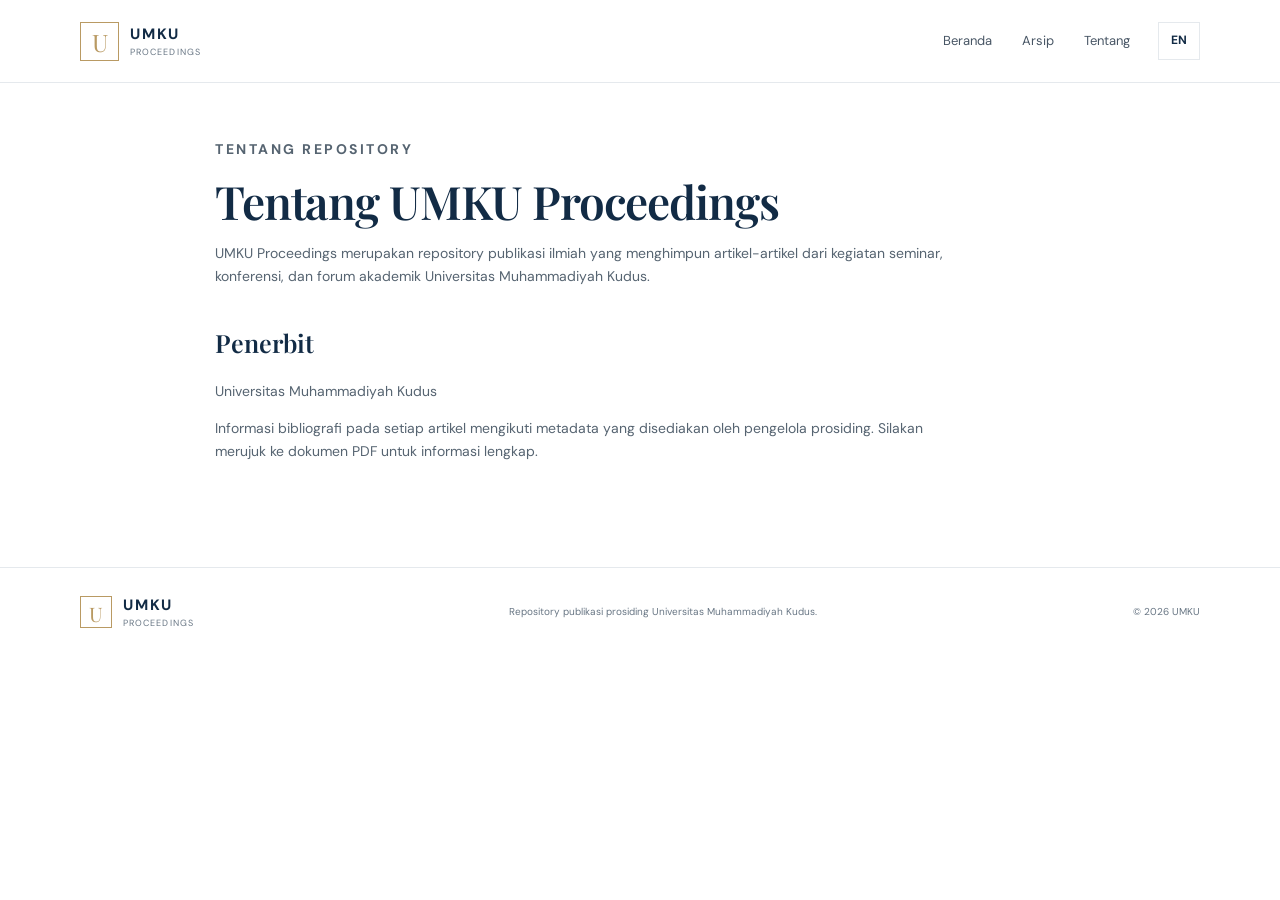
==== about.html @ 68429941 "Initial commit: prosiding website" ====
<!doctype html>
<html lang="id">
<head>
  <meta charset="utf-8">
  <meta name="viewport" content="width=device-width, initial-scale=1">
  <meta name="description" content="Tentang UMKU Proceedings.">
  <title>Tentang — UMKU Proceedings</title>
  <link rel="icon" href="./assets/images/favicon.svg" type="image/svg+xml">
  <link rel="stylesheet" href="./assets/css/style.css">
  <script defer src="./assets/js/app.js"></script>
</head>
<body>
  <div id="site-header"></div>
  <main class="container page-main prose">
    <p class="eyebrow" data-i18n="aboutEyebrow">TENTANG REPOSITORY</p>
    <h1 data-i18n="aboutPageTitle">Tentang UMKU Proceedings</h1>
    <p data-i18n="aboutPageCopy">UMKU Proceedings merupakan repository publikasi ilmiah yang menghimpun artikel-artikel dari kegiatan seminar, konferensi, dan forum akademik Universitas Muhammadiyah Kudus.</p>
    <h2 data-i18n="publisherTitle">Penerbit</h2>
    <p>Universitas Muhammadiyah Kudus</p>
    <p data-i18n="aboutDisclaimer">Informasi bibliografi pada setiap artikel mengikuti metadata yang disediakan oleh pengelola prosiding. Silakan merujuk ke dokumen PDF untuk informasi lengkap.</p>
  </main>
  <div id="site-footer"></div>
</body>
</html>
---- assets/css/style.css ----
@import url('https://fonts.googleapis.com/css2?family=DM+Sans:wght@400;500;600;700&family=Playfair+Display:wght@500;600;700&display=swap');
:root{--navy:#122b45;--navy2:#1c3b59;--gold:#b99a63;--ink:#1c2732;--muted:#687684;--line:#e5e9ed;--paper:#fff;--soft:#f5f7f8;--serif:"Playfair Display",Georgia,serif;--sans:"DM Sans",Arial,sans-serif}
*{box-sizing:border-box}html{scroll-behavior:smooth}body{margin:0;background:var(--paper);color:var(--ink);font-family:var(--sans);line-height:1.65}a{color:inherit;text-decoration:none}button,input,select{font:inherit}.container{width:min(1120px,calc(100% - 44px));margin-inline:auto}.site-header{border-bottom:1px solid var(--line);background:#fff}.nav-wrap{min-height:82px;display:flex;align-items:center;justify-content:space-between;gap:28px}.brand{display:flex;align-items:center;gap:11px;color:var(--navy)}.brand-symbol{width:39px;height:39px;border:1px solid var(--gold);display:grid;place-items:center;font-family:var(--serif);font-size:24px;color:var(--gold)}.brand strong,.brand small{display:block;line-height:1.2;letter-spacing:.12em}.brand strong{font-size:15px}.brand small{font-size:9px;color:var(--muted);margin-top:4px}.main-nav{display:flex;gap:30px;margin-left:auto}.main-nav a{font-size:13px;color:#485665}.main-nav a:hover,.text-link:hover{color:var(--gold)}.language-toggle{border:1px solid var(--line);background:white;padding:8px 12px;color:var(--navy);cursor:pointer;font-size:12px;font-weight:700}.hero{background:var(--soft);border-bottom:1px solid var(--line);padding:78px 0 72px}.hero-grid{display:grid;grid-template-columns:1.55fr .75fr;gap:70px;align-items:center}.eyebrow{font-size:10px;font-weight:700;letter-spacing:.18em;color:var(--gold);margin:0 0 15px}.hero h1,.page-intro h1,.detail-main h1,.prose h1{font:600 clamp(38px,5vw,58px)/1.12 var(--serif);letter-spacing:-.025em;color:var(--navy);margin:0;max-width:720px}.hero-copy{color:var(--muted);max-width:590px;margin:20px 0 25px;font-size:15px}.search-box{display:flex;max-width:610px;background:white;border:1px solid #dfe4e8;padding:5px;gap:6px}.search-box input{border:0;outline:0;min-width:0;flex:1;padding:12px 13px;color:var(--ink);font-size:13px}.button{display:inline-flex;align-items:center;justify-content:center;padding:12px 18px;border:1px solid transparent;font-size:12px;font-weight:700;cursor:pointer;transition:.2s}.button-dark{background:var(--navy);color:white}.button-dark:hover{background:var(--navy2)}.button-light{background:white;border-color:var(--line);color:var(--navy)}.button-outline{border-color:rgba(255,255,255,.55);color:white}.text-link{display:inline-block;color:var(--navy);font-size:12px;font-weight:700;margin-top:16px}.hero-note{min-height:245px;background:var(--navy);color:white;padding:28px;display:flex;flex-direction:column;justify-content:space-between;position:relative;overflow:hidden}.hero-note:after{content:"";position:absolute;width:190px;height:190px;border:1px solid rgba(255,255,255,.14);border-radius:50%;right:-85px;top:-70px}.note-mark{font:600 34px var(--serif);color:#d4bd91}.hero-note p{font:500 23px/1.35 var(--serif);max-width:220px;margin:20px 0}.note-line{height:1px;background:rgba(255,255,255,.25);width:45px}.hero-note small{font-size:9px;letter-spacing:.2em;color:#d3dce4}.stats-row{display:grid;grid-template-columns:repeat(3,1fr);padding:30px 0;border-bottom:1px solid var(--line)}.stat{padding:0 25px;border-right:1px solid var(--line)}.stat:first-child{padding-left:0}.stat:last-child{border:0}.stat strong{display:block;color:var(--navy);font:600 30px var(--serif)}.stat span{font-size:11px;color:var(--muted)}.section{padding:62px 0 72px}.section-heading{display:flex;align-items:end;justify-content:space-between;margin-bottom:25px}.section-heading h2,.callout h2,.abstract-block h2,.pdf-section h2{font:600 31px var(--serif);color:var(--navy);margin:0}.section-heading .eyebrow{margin-bottom:6px}.section-heading .text-link{margin:0}.article-grid{display:grid;grid-template-columns:repeat(3,1fr);gap:16px}.article-card{border:1px solid var(--line);padding:23px;min-height:220px;display:flex;flex-direction:column;align-items:flex-start;transition:.2s}.article-card:hover{border-color:#b7c2cc;transform:translateY(-2px)}.article-card-meta{display:flex;gap:12px;flex-wrap:wrap;color:var(--gold);font-size:10px;font-weight:700}.article-card h3{font:600 20px/1.35 var(--serif);color:var(--navy);margin:16px 0 8px}.article-authors{font-size:11px;color:var(--muted);margin:0}.article-card .text-link{margin-top:auto;padding-top:18px}.empty-state{padding:35px;border:1px dashed #cbd3da;color:var(--muted);font-size:13px;text-align:center;grid-column:1/-1}.callout{background:var(--navy);color:white;padding:43px 0}.callout-inner{display:flex;align-items:center;justify-content:space-between;gap:30px}.callout .eyebrow{color:#d4bd91}.callout h2{color:white;max-width:580px}.site-footer{border-top:1px solid var(--line);padding:28px 0}.footer-inner{display:flex;align-items:center;justify-content:space-between;gap:20px}.footer-inner p,.footer-inner>span{font-size:10px;color:var(--muted);margin:0}.brand-footer .brand-symbol{width:32px;height:32px;font-size:20px}.page-main{padding-top:55px;padding-bottom:90px}.page-intro{margin-bottom:34px}.page-intro h1,.prose h1{font-size:46px}.page-intro>p:last-child{color:var(--muted);font-size:14px}.filter-panel{display:flex;gap:12px;align-items:end;background:var(--soft);padding:15px;margin-bottom:20px}.archive-search{flex:1}.filter-label{display:grid;gap:5px;font-size:10px;color:var(--muted);font-weight:700}.filter-label select{min-width:150px;border:1px solid var(--line);background:white;padding:12px;color:var(--ink);font-size:12px}.results-bar{display:flex;justify-content:space-between;color:var(--muted);font-size:11px;padding:8px 0 15px}.article-list{border-top:1px solid var(--line)}.list-item{display:grid;grid-template-columns:90px 1fr;gap:25px;padding:27px 10px;border-bottom:1px solid var(--line)}.list-year{font:600 24px var(--serif);color:var(--gold)}.list-item .eyebrow{margin-bottom:5px}.list-item h2{font:600 22px/1.35 var(--serif);color:var(--navy);margin:0 0 7px}.list-item .text-link{margin-top:8px}.back-link{display:inline-block;font-size:12px;color:var(--muted);margin-bottom:32px}.detail-layout{display:grid;grid-template-columns:1.6fr .7fr;gap:60px}.detail-main h1{font-size:42px}.detail-authors{font-size:13px;color:var(--muted);margin:18px 0}.detail-actions{display:flex;gap:9px;margin:25px 0 38px}.abstract-block{border-top:1px solid var(--line);padding-top:25px}.abstract-block h2,.pdf-section h2{font-size:25px}.abstract-block p{font-size:14px;color:#53616e;line-height:1.85}.metadata-card{background:var(--soft);padding:23px;height:max-content}.metadata-card h2{font:600 19px var(--serif);color:var(--navy);margin:0 0 20px}.metadata-card dl{margin:0}.metadata-card dt{font-size:10px;text-transform:uppercase;letter-spacing:.1em;color:var(--gold);font-weight:700;margin-top:16px}.metadata-card dd{font-size:12px;color:var(--ink);margin:3px 0 0;overflow-wrap:anywhere}.pdf-section{margin-top:55px}.pdf-section .section-heading{margin-bottom:15px}.pdf-frame{width:100%;height:720px;border:1px solid var(--line);background:var(--soft)}.prose{max-width:850px}.prose h2{font:600 25px var(--serif);color:var(--navy);margin-top:38px}.prose p{color:#566471;max-width:760px;font-size:14px}.sr-only{position:absolute;width:1px;height:1px;padding:0;margin:-1px;overflow:hidden;clip:rect(0,0,0,0);white-space:nowrap;border:0}
@media(max-width:760px){.container{width:min(100% - 32px,1120px)}.nav-wrap{min-height:72px;gap:12px}.main-nav{gap:13px}.main-nav a{font-size:11px}.brand-symbol{width:33px;height:33px}.brand strong{font-size:13px}.brand small{font-size:8px}.hero{padding:52px 0}.hero-grid{grid-template-columns:1fr;gap:30px}.hero h1{font-size:42px}.hero-note{min-height:190px}.stats-row{padding:22px 0}.stat{padding:0 12px}.stat strong{font-size:24px}.stat span{font-size:9px}.section{padding:45px 0}.article-grid{grid-template-columns:1fr}.article-card{min-height:185px}.callout-inner{align-items:flex-start;flex-direction:column}.filter-panel{align-items:stretch;flex-direction:column}.filter-label select{width:100%}.list-item{grid-template-columns:55px 1fr;gap:12px;padding:22px 0}.list-year{font-size:19px}.list-item h2{font-size:19px}.detail-layout{grid-template-columns:1fr;gap:28px}.detail-main h1{font-size:34px}.pdf-frame{height:560px}.footer-inner{align-items:flex-start;flex-direction:column;gap:10px}.page-intro h1,.prose h1{font-size:38px}.search-box{flex-direction:column}.search-box input{width:100%}.search-box .button{width:100%}}
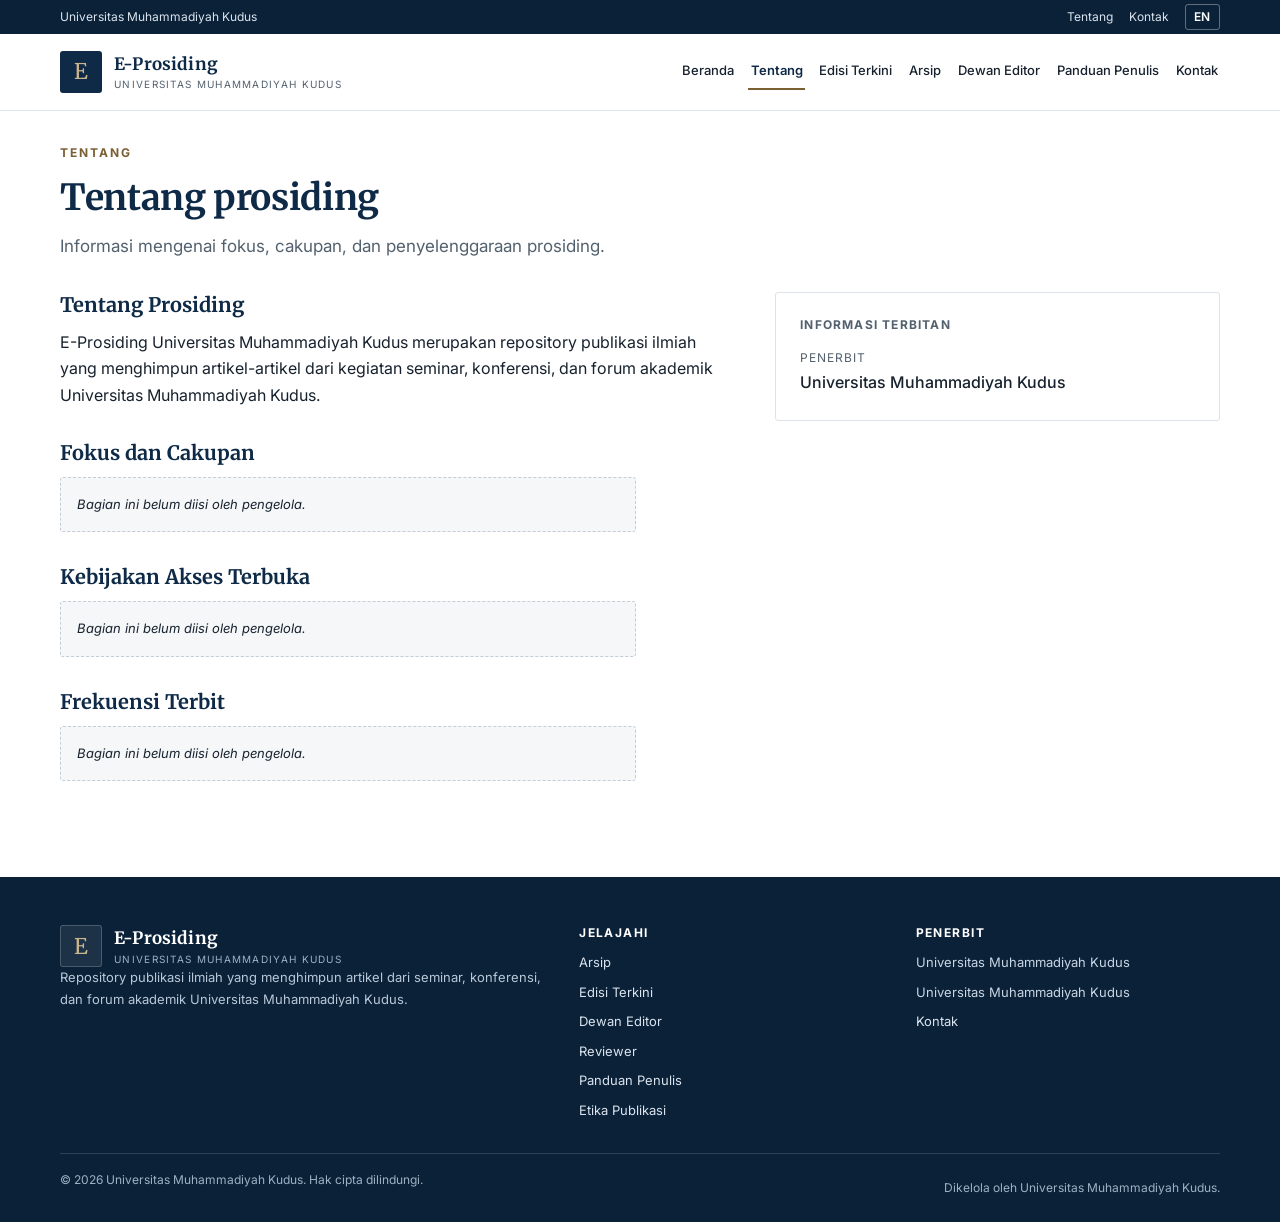
==== commit ca0a764d: "diubah banyak" ====
--- a/about.html
+++ b/about.html
@@ -3,22 +3,117 @@
 <head>
   <meta charset="utf-8">
   <meta name="viewport" content="width=device-width, initial-scale=1">
-  <meta name="description" content="Tentang UMKU Proceedings.">
-  <title>Tentang — UMKU Proceedings</title>
-  <link rel="icon" href="./assets/images/favicon.svg" type="image/svg+xml">
-  <link rel="stylesheet" href="./assets/css/style.css">
-  <script defer src="./assets/js/app.js"></script>
+  <title>Tentang — E-Prosiding Universitas Muhammadiyah Kudus</title>
+  <meta name="description" content="Informasi mengenai fokus, cakupan, kebijakan akses terbuka, dan penyelenggaraan E-Prosiding Universitas Muhammadiyah Kudus.">
+  <link rel="canonical" href="https://elbirr.github.io/prosiding-website/about.html">
+  <meta name="theme-color" content="#0e2a47">
+  <meta property="og:type" content="website">
+  <meta property="og:site_name" content="E-Prosiding Universitas Muhammadiyah Kudus">
+  <meta property="og:title" content="Tentang — E-Prosiding Universitas Muhammadiyah Kudus">
+  <meta property="og:description" content="Informasi mengenai fokus, cakupan, dan penyelenggaraan E-Prosiding Universitas Muhammadiyah Kudus.">
+  <meta property="og:url" content="https://elbirr.github.io/prosiding-website/about.html">
+  <meta name="twitter:card" content="summary">
+  <link rel="icon" href="assets/images/favicon.svg" type="image/svg+xml">
+  <link rel="preconnect" href="https://fonts.googleapis.com">
+  <link rel="preconnect" href="https://fonts.gstatic.com" crossorigin>
+  <link href="https://fonts.googleapis.com/css2?family=Inter:wght@400;500;600;700&family=Merriweather:wght@400;700&display=swap" rel="stylesheet">
+  <link rel="stylesheet" href="assets/css/style.css">
+  <script defer src="assets/js/lib.js"></script>
+  <script defer src="assets/js/app.js"></script>
+  <script defer src="assets/js/pages.js"></script>
 </head>
-<body>
-  <div id="site-header"></div>
-  <main class="container page-main prose">
-    <p class="eyebrow" data-i18n="aboutEyebrow">TENTANG REPOSITORY</p>
-    <h1 data-i18n="aboutPageTitle">Tentang UMKU Proceedings</h1>
-    <p data-i18n="aboutPageCopy">UMKU Proceedings merupakan repository publikasi ilmiah yang menghimpun artikel-artikel dari kegiatan seminar, konferensi, dan forum akademik Universitas Muhammadiyah Kudus.</p>
-    <h2 data-i18n="publisherTitle">Penerbit</h2>
-    <p>Universitas Muhammadiyah Kudus</p>
-    <p data-i18n="aboutDisclaimer">Informasi bibliografi pada setiap artikel mengikuti metadata yang disediakan oleh pengelola prosiding. Silakan merujuk ke dokumen PDF untuk informasi lengkap.</p>
+<body data-page="about">
+  <a class="skip-link" href="#main" data-i18n="skipToContent">Lewati ke konten</a>
+
+  <header class="site-header">
+    <div class="utility-bar">
+      <div class="container utility-inner">
+        <span data-site="institution">Universitas Muhammadiyah Kudus</span>
+        <nav aria-label="Bahasa">
+          <a href="about.html" data-i18n="navAbout">Tentang</a>
+          <a href="contact.html" data-i18n="navContact">Kontak</a>
+          <button class="lang-toggle" type="button" data-lang-toggle data-i18n-aria="languageLabel">EN</button>
+        </nav>
+      </div>
+    </div>
+    <div class="container header-inner">
+      <a class="brand" href="index.html">
+        <span class="brand-mark" data-logo aria-hidden="true">E</span>
+        <span class="brand-text">
+          <strong>E-Prosiding</strong>
+          <small>Universitas Muhammadiyah Kudus</small>
+        </span>
+      </a>
+      <button class="menu-toggle" type="button" data-menu-toggle aria-expanded="false" aria-controls="main-nav">
+        <span data-menu-label>Menu</span>
+      </button>
+      <nav class="main-nav" id="main-nav" aria-label="Navigasi utama">
+        <a href="index.html" data-i18n="navHome">Beranda</a>
+        <a href="about.html" aria-current="page" data-i18n="navAbout">Tentang</a>
+        <a href="issue.html" data-i18n="navCurrent">Edisi Terkini</a>
+        <a href="archive.html" data-i18n="navArchive">Arsip</a>
+        <a href="editorial-team.html" data-i18n="navEditorial">Dewan Editor</a>
+        <a href="author-guidelines.html" data-i18n="navGuidelines">Panduan Penulis</a>
+        <a href="contact.html" data-i18n="navContact">Kontak</a>
+      </nav>
+    </div>
+  </header>
+
+  <main class="container page-main" id="main">
+    <header class="page-head">
+      <p class="eyebrow" data-i18n="aboutEyebrow">Tentang</p>
+      <h1 data-i18n="aboutPageTitle">Tentang prosiding</h1>
+      <p class="page-lead" data-i18n="aboutPageCopy">Informasi mengenai fokus, cakupan, dan penyelenggaraan prosiding.</p>
+    </header>
+    <div class="split">
+      <div id="page-sections"></div>
+      <aside id="page-aside" aria-label="Informasi terbitan"></aside>
+    </div>
   </main>
-  <div id="site-footer"></div>
+
+  <footer class="site-footer">
+    <div class="container">
+      <div class="footer-grid">
+        <div class="footer-brand">
+          <a class="brand" href="index.html">
+            <span class="brand-mark" aria-hidden="true">E</span>
+            <span class="brand-text">
+              <strong>E-Prosiding</strong>
+              <small>Universitas Muhammadiyah Kudus</small>
+            </span>
+          </a>
+          <p data-site="description"></p>
+        </div>
+        <div>
+          <h2 data-i18n="footerExplore">Jelajahi</h2>
+          <ul class="footer-links">
+            <li><a href="archive.html" data-i18n="navArchive">Arsip</a></li>
+            <li><a href="issue.html" data-i18n="navCurrent">Edisi Terkini</a></li>
+            <li><a href="editorial-team.html" data-i18n="navEditorial">Dewan Editor</a></li>
+            <li><a href="reviewers.html" data-i18n="navReviewers">Reviewer</a></li>
+            <li><a href="author-guidelines.html" data-i18n="navGuidelines">Panduan Penulis</a></li>
+            <li><a href="ethics.html" data-i18n="navEthics">Etika Publikasi</a></li>
+          </ul>
+        </div>
+        <div>
+          <h2 data-i18n="footerPublisher">Penerbit</h2>
+          <ul class="footer-meta">
+            <li data-site="institution">Universitas Muhammadiyah Kudus</li>
+            <li data-site="publisher">Universitas Muhammadiyah Kudus</li>
+            <li data-site-item><a data-site="contact_email" href="contact.html"></a></li>
+            <li><a href="contact.html" data-i18n="footerContact">Kontak</a></li>
+          </ul>
+        </div>
+      </div>
+      <div class="footer-bottom">
+        <p>© <span data-year>2026</span> Universitas Muhammadiyah Kudus. <span data-i18n="footerRights">Hak cipta dilindungi.</span></p>
+        <p data-i18n="footerManaged">Dikelola oleh Universitas Muhammadiyah Kudus.</p>
+      </div>
+    </div>
+  </footer>
+
+  <noscript>
+    <div class="container notice">Halaman ini memerlukan JavaScript untuk menampilkan konten. Berkas konten tersedia di <a href="data/page-about.json">data/page-about.json</a>. / This page needs JavaScript to load its content.</div>
+  </noscript>
 </body>
 </html>
--- a/assets/css/style.css
+++ b/assets/css/style.css
@@ -1,4 +1,798 @@
-@import url('https://fonts.googleapis.com/css2?family=DM+Sans:wght@400;500;600;700&family=Playfair+Display:wght@500;600;700&display=swap');
-:root{--navy:#122b45;--navy2:#1c3b59;--gold:#b99a63;--ink:#1c2732;--muted:#687684;--line:#e5e9ed;--paper:#fff;--soft:#f5f7f8;--serif:"Playfair Display",Georgia,serif;--sans:"DM Sans",Arial,sans-serif}
-*{box-sizing:border-box}html{scroll-behavior:smooth}body{margin:0;background:var(--paper);color:var(--ink);font-family:var(--sans);line-height:1.65}a{color:inherit;text-decoration:none}button,input,select{font:inherit}.container{width:min(1120px,calc(100% - 44px));margin-inline:auto}.site-header{border-bottom:1px solid var(--line);background:#fff}.nav-wrap{min-height:82px;display:flex;align-items:center;justify-content:space-between;gap:28px}.brand{display:flex;align-items:center;gap:11px;color:var(--navy)}.brand-symbol{width:39px;height:39px;border:1px solid var(--gold);display:grid;place-items:center;font-family:var(--serif);font-size:24px;color:var(--gold)}.brand strong,.brand small{display:block;line-height:1.2;letter-spacing:.12em}.brand strong{font-size:15px}.brand small{font-size:9px;color:var(--muted);margin-top:4px}.main-nav{display:flex;gap:30px;margin-left:auto}.main-nav a{font-size:13px;color:#485665}.main-nav a:hover,.text-link:hover{color:var(--gold)}.language-toggle{border:1px solid var(--line);background:white;padding:8px 12px;color:var(--navy);cursor:pointer;font-size:12px;font-weight:700}.hero{background:var(--soft);border-bottom:1px solid var(--line);padding:78px 0 72px}.hero-grid{display:grid;grid-template-columns:1.55fr .75fr;gap:70px;align-items:center}.eyebrow{font-size:10px;font-weight:700;letter-spacing:.18em;color:var(--gold);margin:0 0 15px}.hero h1,.page-intro h1,.detail-main h1,.prose h1{font:600 clamp(38px,5vw,58px)/1.12 var(--serif);letter-spacing:-.025em;color:var(--navy);margin:0;max-width:720px}.hero-copy{color:var(--muted);max-width:590px;margin:20px 0 25px;font-size:15px}.search-box{display:flex;max-width:610px;background:white;border:1px solid #dfe4e8;padding:5px;gap:6px}.search-box input{border:0;outline:0;min-width:0;flex:1;padding:12px 13px;color:var(--ink);font-size:13px}.button{display:inline-flex;align-items:center;justify-content:center;padding:12px 18px;border:1px solid transparent;font-size:12px;font-weight:700;cursor:pointer;transition:.2s}.button-dark{background:var(--navy);color:white}.button-dark:hover{background:var(--navy2)}.button-light{background:white;border-color:var(--line);color:var(--navy)}.button-outline{border-color:rgba(255,255,255,.55);color:white}.text-link{display:inline-block;color:var(--navy);font-size:12px;font-weight:700;margin-top:16px}.hero-note{min-height:245px;background:var(--navy);color:white;padding:28px;display:flex;flex-direction:column;justify-content:space-between;position:relative;overflow:hidden}.hero-note:after{content:"";position:absolute;width:190px;height:190px;border:1px solid rgba(255,255,255,.14);border-radius:50%;right:-85px;top:-70px}.note-mark{font:600 34px var(--serif);color:#d4bd91}.hero-note p{font:500 23px/1.35 var(--serif);max-width:220px;margin:20px 0}.note-line{height:1px;background:rgba(255,255,255,.25);width:45px}.hero-note small{font-size:9px;letter-spacing:.2em;color:#d3dce4}.stats-row{display:grid;grid-template-columns:repeat(3,1fr);padding:30px 0;border-bottom:1px solid var(--line)}.stat{padding:0 25px;border-right:1px solid var(--line)}.stat:first-child{padding-left:0}.stat:last-child{border:0}.stat strong{display:block;color:var(--navy);font:600 30px var(--serif)}.stat span{font-size:11px;color:var(--muted)}.section{padding:62px 0 72px}.section-heading{display:flex;align-items:end;justify-content:space-between;margin-bottom:25px}.section-heading h2,.callout h2,.abstract-block h2,.pdf-section h2{font:600 31px var(--serif);color:var(--navy);margin:0}.section-heading .eyebrow{margin-bottom:6px}.section-heading .text-link{margin:0}.article-grid{display:grid;grid-template-columns:repeat(3,1fr);gap:16px}.article-card{border:1px solid var(--line);padding:23px;min-height:220px;display:flex;flex-direction:column;align-items:flex-start;transition:.2s}.article-card:hover{border-color:#b7c2cc;transform:translateY(-2px)}.article-card-meta{display:flex;gap:12px;flex-wrap:wrap;color:var(--gold);font-size:10px;font-weight:700}.article-card h3{font:600 20px/1.35 var(--serif);color:var(--navy);margin:16px 0 8px}.article-authors{font-size:11px;color:var(--muted);margin:0}.article-card .text-link{margin-top:auto;padding-top:18px}.empty-state{padding:35px;border:1px dashed #cbd3da;color:var(--muted);font-size:13px;text-align:center;grid-column:1/-1}.callout{background:var(--navy);color:white;padding:43px 0}.callout-inner{display:flex;align-items:center;justify-content:space-between;gap:30px}.callout .eyebrow{color:#d4bd91}.callout h2{color:white;max-width:580px}.site-footer{border-top:1px solid var(--line);padding:28px 0}.footer-inner{display:flex;align-items:center;justify-content:space-between;gap:20px}.footer-inner p,.footer-inner>span{font-size:10px;color:var(--muted);margin:0}.brand-footer .brand-symbol{width:32px;height:32px;font-size:20px}.page-main{padding-top:55px;padding-bottom:90px}.page-intro{margin-bottom:34px}.page-intro h1,.prose h1{font-size:46px}.page-intro>p:last-child{color:var(--muted);font-size:14px}.filter-panel{display:flex;gap:12px;align-items:end;background:var(--soft);padding:15px;margin-bottom:20px}.archive-search{flex:1}.filter-label{display:grid;gap:5px;font-size:10px;color:var(--muted);font-weight:700}.filter-label select{min-width:150px;border:1px solid var(--line);background:white;padding:12px;color:var(--ink);font-size:12px}.results-bar{display:flex;justify-content:space-between;color:var(--muted);font-size:11px;padding:8px 0 15px}.article-list{border-top:1px solid var(--line)}.list-item{display:grid;grid-template-columns:90px 1fr;gap:25px;padding:27px 10px;border-bottom:1px solid var(--line)}.list-year{font:600 24px var(--serif);color:var(--gold)}.list-item .eyebrow{margin-bottom:5px}.list-item h2{font:600 22px/1.35 var(--serif);color:var(--navy);margin:0 0 7px}.list-item .text-link{margin-top:8px}.back-link{display:inline-block;font-size:12px;color:var(--muted);margin-bottom:32px}.detail-layout{display:grid;grid-template-columns:1.6fr .7fr;gap:60px}.detail-main h1{font-size:42px}.detail-authors{font-size:13px;color:var(--muted);margin:18px 0}.detail-actions{display:flex;gap:9px;margin:25px 0 38px}.abstract-block{border-top:1px solid var(--line);padding-top:25px}.abstract-block h2,.pdf-section h2{font-size:25px}.abstract-block p{font-size:14px;color:#53616e;line-height:1.85}.metadata-card{background:var(--soft);padding:23px;height:max-content}.metadata-card h2{font:600 19px var(--serif);color:var(--navy);margin:0 0 20px}.metadata-card dl{margin:0}.metadata-card dt{font-size:10px;text-transform:uppercase;letter-spacing:.1em;color:var(--gold);font-weight:700;margin-top:16px}.metadata-card dd{font-size:12px;color:var(--ink);margin:3px 0 0;overflow-wrap:anywhere}.pdf-section{margin-top:55px}.pdf-section .section-heading{margin-bottom:15px}.pdf-frame{width:100%;height:720px;border:1px solid var(--line);background:var(--soft)}.prose{max-width:850px}.prose h2{font:600 25px var(--serif);color:var(--navy);margin-top:38px}.prose p{color:#566471;max-width:760px;font-size:14px}.sr-only{position:absolute;width:1px;height:1px;padding:0;margin:-1px;overflow:hidden;clip:rect(0,0,0,0);white-space:nowrap;border:0}
-@media(max-width:760px){.container{width:min(100% - 32px,1120px)}.nav-wrap{min-height:72px;gap:12px}.main-nav{gap:13px}.main-nav a{font-size:11px}.brand-symbol{width:33px;height:33px}.brand strong{font-size:13px}.brand small{font-size:8px}.hero{padding:52px 0}.hero-grid{grid-template-columns:1fr;gap:30px}.hero h1{font-size:42px}.hero-note{min-height:190px}.stats-row{padding:22px 0}.stat{padding:0 12px}.stat strong{font-size:24px}.stat span{font-size:9px}.section{padding:45px 0}.article-grid{grid-template-columns:1fr}.article-card{min-height:185px}.callout-inner{align-items:flex-start;flex-direction:column}.filter-panel{align-items:stretch;flex-direction:column}.filter-label select{width:100%}.list-item{grid-template-columns:55px 1fr;gap:12px;padding:22px 0}.list-year{font-size:19px}.list-item h2{font-size:19px}.detail-layout{grid-template-columns:1fr;gap:28px}.detail-main h1{font-size:34px}.pdf-frame{height:560px}.footer-inner{align-items:flex-start;flex-direction:column;gap:10px}.page-intro h1,.prose h1{font-size:38px}.search-box{flex-direction:column}.search-box input{width:100%}.search-box .button{width:100%}}
+/* ==========================================================================
+   E-Prosiding UMKU — design system
+   Tokens, base, layout, components. One file, no build step.
+   ========================================================================== */
+
+:root {
+  --navy: #0e2a47;
+  --navy-deep: #0a2138;
+  --accent: #7a5f32;
+  --accent-line: #c9b48b;
+  --ink: #17222e;
+  --muted: #53616e;
+  --line: #dde3e9;
+  --line-strong: #c3cdd7;
+  --bg: #ffffff;
+  --bg-soft: #f5f7f9;
+  --bg-tint: #edf2f7;
+  --danger: #8c2f2f;
+
+  --serif: "Merriweather", Georgia, "Times New Roman", serif;
+  --sans: "Inter", system-ui, -apple-system, "Segoe UI", Arial, sans-serif;
+
+  --text-xs: 0.75rem;
+  --text-sm: 0.8125rem;
+  --text-base: 1rem;
+  --text-lg: 1.0625rem;
+  --text-xl: 1.25rem;
+  --text-2xl: 1.5rem;
+  --text-3xl: clamp(1.75rem, 3vw, 2.25rem);
+  --text-hero: clamp(2rem, 4.4vw, 2.9rem);
+
+  --space-1: 0.25rem;
+  --space-2: 0.5rem;
+  --space-3: 0.75rem;
+  --space-4: 1rem;
+  --space-5: 1.5rem;
+  --space-6: 2rem;
+  --space-7: 3rem;
+  --space-8: 4rem;
+
+  --container: 1160px;
+  --radius: 3px;
+  --shadow: 0 1px 2px rgba(14, 42, 71, 0.05), 0 12px 32px -24px rgba(14, 42, 71, 0.45);
+  --focus: 3px solid var(--accent);
+}
+
+*,
+*::before,
+*::after { box-sizing: border-box; }
+
+html { -webkit-text-size-adjust: 100%; scroll-behavior: smooth; }
+
+body {
+  margin: 0;
+  background: var(--bg);
+  color: var(--ink);
+  font-family: var(--sans);
+  font-size: var(--text-base);
+  line-height: 1.65;
+  -webkit-font-smoothing: antialiased;
+}
+
+h1, h2, h3, h4 {
+  font-family: var(--serif);
+  font-weight: 700;
+  color: var(--navy);
+  line-height: 1.25;
+  margin: 0 0 var(--space-3);
+  text-wrap: balance;
+}
+
+h1 { font-size: var(--text-3xl); letter-spacing: -0.01em; }
+h2 { font-size: var(--text-2xl); }
+h3 { font-size: var(--text-xl); }
+h4 { font-size: var(--text-base); }
+
+p { margin: 0 0 var(--space-4); }
+p:last-child { margin-bottom: 0; }
+
+a { color: inherit; text-decoration: none; }
+a:hover { color: var(--accent); }
+
+img, svg, iframe { max-width: 100%; }
+img { height: auto; }
+
+ul, ol { margin: 0 0 var(--space-4); padding-left: 1.25rem; }
+
+button, input, select, textarea { font: inherit; color: inherit; }
+
+[hidden] { display: none !important; }
+
+:focus-visible {
+  outline: var(--focus);
+  outline-offset: 2px;
+}
+
+.skip-link {
+  position: absolute;
+  left: -999px;
+  top: 0;
+  z-index: 200;
+  background: var(--navy);
+  color: #fff;
+  padding: 0.75rem 1rem;
+}
+.skip-link:focus { left: 0; color: #fff; }
+
+.sr-only {
+  position: absolute;
+  width: 1px;
+  height: 1px;
+  padding: 0;
+  margin: -1px;
+  overflow: hidden;
+  clip: rect(0 0 0 0);
+  white-space: nowrap;
+  border: 0;
+}
+
+.container {
+  width: min(var(--container), 100% - 2.5rem);
+  margin-inline: auto;
+}
+
+.muted { color: var(--muted); }
+.small { font-size: var(--text-sm); }
+
+.eyebrow {
+  font-size: var(--text-xs);
+  font-weight: 700;
+  letter-spacing: 0.16em;
+  text-transform: uppercase;
+  color: var(--accent);
+  margin: 0 0 var(--space-3);
+}
+.eyebrow a:hover { text-decoration: underline; }
+
+.meta-line {
+  display: flex;
+  flex-wrap: wrap;
+  gap: var(--space-1) var(--space-4);
+  font-size: var(--text-sm);
+  color: var(--muted);
+  margin: 0 0 var(--space-3);
+}
+
+/* ---------- Header ---------- */
+
+.utility-bar {
+  background: var(--navy-deep);
+  color: #dbe4ee;
+  font-size: var(--text-xs);
+}
+.utility-inner {
+  display: flex;
+  align-items: center;
+  justify-content: space-between;
+  gap: var(--space-4);
+  min-height: 34px;
+}
+.utility-inner nav { display: flex; align-items: center; gap: var(--space-4); }
+.utility-inner a:hover { color: #fff; }
+
+.lang-toggle {
+  background: transparent;
+  border: 1px solid rgba(255, 255, 255, 0.35);
+  color: #fff;
+  border-radius: var(--radius);
+  padding: 0.15rem 0.5rem;
+  font-size: var(--text-xs);
+  font-weight: 600;
+  letter-spacing: 0.06em;
+  cursor: pointer;
+}
+.lang-toggle:hover { background: rgba(255, 255, 255, 0.12); }
+
+.site-header {
+  background: #fff;
+  border-bottom: 1px solid var(--line);
+  position: sticky;
+  top: 0;
+  z-index: 100;
+}
+.header-inner {
+  display: flex;
+  align-items: center;
+  justify-content: space-between;
+  gap: var(--space-5);
+  min-height: 76px;
+}
+
+.brand {
+  display: inline-flex;
+  align-items: center;
+  gap: 0.75rem;
+  color: var(--navy);
+  flex-shrink: 0;
+}
+.brand:hover { color: var(--navy); }
+.brand-mark {
+  width: 42px;
+  height: 42px;
+  display: grid;
+  place-items: center;
+  background: var(--navy);
+  color: var(--accent-line);
+  font-family: var(--serif);
+  font-size: 1.35rem;
+  border-radius: var(--radius);
+  overflow: hidden;
+}
+.brand-mark img { width: 100%; height: 100%; object-fit: contain; background: #fff; }
+.brand-text { display: grid; line-height: 1.2; }
+.brand-text strong {
+  font-family: var(--serif);
+  font-size: 1.0625rem;
+  letter-spacing: 0.01em;
+}
+.brand-text small {
+  font-size: 0.625rem;
+  letter-spacing: 0.13em;
+  text-transform: uppercase;
+  color: var(--muted);
+  margin-top: 0.25rem;
+}
+
+.main-nav {
+  display: flex;
+  align-items: center;
+  gap: var(--space-3);
+  flex-wrap: wrap;
+  justify-content: flex-end;
+}
+.main-nav a {
+  font-size: var(--text-sm);
+  font-weight: 500;
+  color: var(--ink);
+  padding: 0.4rem 0.15rem;
+  border-bottom: 2px solid transparent;
+}
+.main-nav a:hover { color: var(--accent); border-bottom-color: var(--accent-line); }
+.main-nav a[aria-current="page"] {
+  color: var(--navy);
+  font-weight: 600;
+  border-bottom-color: var(--accent);
+}
+
+.menu-toggle {
+  display: none;
+  align-items: center;
+  gap: 0.5rem;
+  background: #fff;
+  border: 1px solid var(--line-strong);
+  border-radius: var(--radius);
+  padding: 0.55rem 0.8rem;
+  font-size: var(--text-sm);
+  font-weight: 600;
+  color: var(--navy);
+  cursor: pointer;
+}
+.menu-toggle::before {
+  content: "";
+  width: 16px;
+  height: 10px;
+  border-top: 2px solid currentColor;
+  border-bottom: 2px solid currentColor;
+}
+
+/* ---------- Buttons and links ---------- */
+
+.btn {
+  display: inline-flex;
+  align-items: center;
+  justify-content: center;
+  gap: 0.5rem;
+  padding: 0.7rem 1.15rem;
+  border: 1px solid transparent;
+  border-radius: var(--radius);
+  font-size: var(--text-sm);
+  font-weight: 600;
+  line-height: 1.2;
+  cursor: pointer;
+  transition: background-color 120ms ease, border-color 120ms ease, color 120ms ease;
+}
+.btn-primary { background: var(--navy); color: #fff; }
+.btn-primary:hover { background: var(--navy-deep); color: #fff; }
+.btn-outline { background: #fff; border-color: var(--navy); color: var(--navy); }
+.btn-outline:hover { background: var(--navy); color: #fff; }
+.btn-ghost { background: #fff; border-color: var(--line-strong); color: var(--ink); }
+.btn-ghost:hover { border-color: var(--accent); color: var(--accent); }
+.btn-small { padding: 0.45rem 0.8rem; font-size: var(--text-xs); }
+
+.link-arrow {
+  display: inline-flex;
+  align-items: center;
+  gap: 0.35rem;
+  font-size: var(--text-sm);
+  font-weight: 600;
+  color: var(--navy);
+  border-bottom: 1px solid var(--accent-line);
+  padding-bottom: 1px;
+}
+.link-arrow:hover { color: var(--accent); border-bottom-color: var(--accent); }
+
+.action-row {
+  display: flex;
+  flex-wrap: wrap;
+  align-items: center;
+  gap: var(--space-3);
+}
+.action-row + .action-row { margin-top: var(--space-3); }
+
+/* ---------- Hero ---------- */
+
+.hero {
+  background: var(--bg-soft);
+  border-bottom: 1px solid var(--line);
+  padding: var(--space-7) 0;
+}
+.hero-grid {
+  display: grid;
+  grid-template-columns: minmax(0, 1.4fr) minmax(0, 0.85fr);
+  gap: var(--space-7);
+  align-items: start;
+}
+.hero h1 { font-size: var(--text-hero); max-width: 20ch; margin-bottom: var(--space-4); }
+.hero-copy { color: var(--muted); font-size: var(--text-lg); max-width: 62ch; }
+
+.search-form {
+  display: flex;
+  gap: 0.35rem;
+  background: #fff;
+  border: 1px solid var(--line-strong);
+  border-radius: var(--radius);
+  padding: 0.35rem;
+  margin: var(--space-5) 0 var(--space-4);
+  max-width: 620px;
+}
+.search-form input {
+  flex: 1;
+  min-width: 0;
+  border: 0;
+  background: transparent;
+  padding: 0.55rem 0.7rem;
+  outline: none;
+}
+.search-form input:focus-visible { outline: none; }
+.search-form:focus-within { border-color: var(--accent); box-shadow: 0 0 0 1px var(--accent); }
+.search-form .btn { flex-shrink: 0; }
+
+.journal-card {
+  background: #fff;
+  border: 1px solid var(--line);
+  border-radius: var(--radius);
+  box-shadow: var(--shadow);
+  padding: var(--space-5);
+}
+.journal-card h2 { font-size: var(--text-base); font-family: var(--sans); font-weight: 700; letter-spacing: 0.08em; text-transform: uppercase; color: var(--navy); margin-bottom: var(--space-4); }
+.info-list { display: grid; gap: var(--space-3); margin: 0; }
+.info-list div { display: grid; gap: 0.1rem; }
+.info-list dt { font-size: var(--text-xs); letter-spacing: 0.08em; text-transform: uppercase; color: var(--muted); }
+.info-list dd { margin: 0; font-weight: 500; overflow-wrap: anywhere; }
+
+/* ---------- Sections ---------- */
+
+.section { padding: var(--space-7) 0; }
+.section--soft { background: var(--bg-soft); border-block: 1px solid var(--line); }
+.section-head {
+  display: flex;
+  align-items: flex-end;
+  justify-content: space-between;
+  gap: var(--space-4);
+  margin-bottom: var(--space-5);
+}
+.section-head h2 { margin: 0; }
+.section-lead { color: var(--muted); max-width: 68ch; margin-top: calc(-1 * var(--space-3)); margin-bottom: var(--space-5); }
+.section-title { font-size: var(--text-xl); margin: var(--space-5) 0 var(--space-4); }
+
+.page-main { padding-block: var(--space-6) var(--space-8); }
+.page-head { max-width: 76ch; margin-bottom: var(--space-6); }
+.page-lead { color: var(--muted); font-size: var(--text-lg); }
+.page-intro { padding-top: var(--space-5); }
+
+.split {
+  display: grid;
+  grid-template-columns: minmax(0, 1.5fr) minmax(0, 1fr);
+  gap: var(--space-7);
+  align-items: start;
+}
+
+/* ---------- Cards ---------- */
+
+.article-grid {
+  display: grid;
+  grid-template-columns: repeat(auto-fill, minmax(250px, 1fr));
+  gap: var(--space-4);
+}
+.article-card {
+  display: flex;
+  flex-direction: column;
+  gap: var(--space-2);
+  background: #fff;
+  border: 1px solid var(--line);
+  border-top: 3px solid var(--navy);
+  border-radius: var(--radius);
+  padding: var(--space-5) var(--space-5) var(--space-4);
+  transition: box-shadow 140ms ease, transform 140ms ease;
+}
+.article-card:hover { box-shadow: var(--shadow); transform: translateY(-2px); }
+.article-card h3 { font-size: 1.125rem; margin: 0; }
+.article-card h3 a:hover { color: var(--accent); }
+.article-card__authors { color: var(--muted); font-size: var(--text-sm); margin: 0; }
+.article-card .link-arrow { margin-top: auto; align-self: flex-start; }
+
+.article-rows { display: grid; }
+.article-row {
+  display: grid;
+  gap: var(--space-4);
+  padding: var(--space-5) 0;
+  border-bottom: 1px solid var(--line);
+}
+.article-row:first-child { border-top: 1px solid var(--line); }
+.article-row h3 { font-size: 1.1875rem; margin-bottom: var(--space-2); }
+.article-row h3 a:hover { color: var(--accent); }
+.article-row__authors { font-size: var(--text-sm); color: var(--ink); margin-bottom: var(--space-2); }
+.article-row__abstract { font-size: var(--text-sm); color: var(--muted); margin-bottom: var(--space-3); }
+
+.issue-spotlight {
+  display: flex;
+  align-items: center;
+  justify-content: space-between;
+  gap: var(--space-5);
+  border: 1px solid var(--line);
+  border-left: 4px solid var(--accent);
+  border-radius: var(--radius);
+  padding: var(--space-5);
+  background: #fff;
+}
+.issue-spotlight h3 { margin-bottom: var(--space-2); }
+
+.year-group { margin-bottom: var(--space-6); }
+.year-group__head {
+  display: flex;
+  align-items: baseline;
+  justify-content: space-between;
+  gap: var(--space-4);
+  border-bottom: 2px solid var(--navy);
+  padding-bottom: var(--space-2);
+  margin-bottom: var(--space-3);
+}
+.year-group__head h3 { margin: 0; font-size: var(--text-2xl); }
+
+.issue-card {
+  display: flex;
+  align-items: center;
+  justify-content: space-between;
+  gap: var(--space-5);
+  padding: var(--space-4) var(--space-2);
+  border-bottom: 1px solid var(--line);
+}
+.issue-card h4 { font-size: 1.0625rem; margin: 0 0 var(--space-1); }
+.issue-card h4 a:hover { color: var(--accent); }
+.issue-card .meta-line { margin: 0; }
+
+.year-list {
+  list-style: none;
+  padding: 0;
+  margin: 0;
+  display: flex;
+  flex-wrap: wrap;
+  gap: var(--space-3);
+}
+.year-list a {
+  display: inline-flex;
+  align-items: baseline;
+  gap: 0.5rem;
+  border: 1px solid var(--line-strong);
+  border-radius: var(--radius);
+  padding: 0.55rem 0.9rem;
+  background: #fff;
+}
+.year-list a:hover { border-color: var(--accent); }
+.year-list .year { font-family: var(--serif); font-weight: 700; color: var(--navy); }
+
+/* ---------- Stats ---------- */
+
+.stats {
+  background: var(--navy);
+  color: #fff;
+  padding: var(--space-6) 0;
+}
+.stats-grid { display: grid; grid-template-columns: repeat(3, 1fr); gap: var(--space-5); text-align: center; }
+.stat strong {
+  display: block;
+  font-family: var(--serif);
+  font-size: clamp(1.75rem, 4vw, 2.5rem);
+  line-height: 1.1;
+  color: #fff;
+}
+.stat span { font-size: var(--text-xs); letter-spacing: 0.1em; text-transform: uppercase; color: #c7d4e2; }
+
+/* ---------- Forms ---------- */
+
+.filter-panel {
+  background: var(--bg-soft);
+  border: 1px solid var(--line);
+  border-radius: var(--radius);
+  padding: var(--space-5);
+  margin-bottom: var(--space-5);
+}
+.filter-grid {
+  display: grid;
+  grid-template-columns: minmax(0, 2fr) repeat(3, minmax(0, 1fr));
+  gap: var(--space-4);
+  align-items: end;
+}
+.field { display: grid; gap: 0.35rem; }
+.field label, .field .label { font-size: var(--text-xs); font-weight: 700; letter-spacing: 0.08em; text-transform: uppercase; color: var(--muted); }
+.field input, .field select {
+  width: 100%;
+  min-height: 44px;
+  border: 1px solid var(--line-strong);
+  border-radius: var(--radius);
+  background: #fff;
+  padding: 0.55rem 0.7rem;
+}
+.field input:focus-visible, .field select:focus-visible { outline: var(--focus); outline-offset: 1px; }
+
+.results-bar {
+  display: flex;
+  align-items: center;
+  justify-content: space-between;
+  gap: var(--space-4);
+  flex-wrap: wrap;
+  font-size: var(--text-sm);
+  color: var(--muted);
+  padding-bottom: var(--space-3);
+  border-bottom: 1px solid var(--line);
+  margin-bottom: var(--space-4);
+}
+.load-more { display: flex; justify-content: center; padding: var(--space-5) 0; }
+
+/* ---------- Breadcrumbs ---------- */
+
+.breadcrumbs { margin-bottom: var(--space-5); font-size: var(--text-sm); color: var(--muted); }
+.breadcrumbs ol {
+  list-style: none;
+  display: flex;
+  flex-wrap: wrap;
+  gap: 0.35rem 0.5rem;
+  margin: 0;
+  padding: 0;
+}
+.breadcrumbs li + li::before { content: "/"; margin-right: 0.5rem; color: var(--line-strong); }
+.breadcrumbs a:hover { color: var(--accent); text-decoration: underline; }
+.breadcrumbs [aria-current="page"] { color: var(--ink); }
+
+/* ---------- Detail ---------- */
+
+.detail {
+  display: grid;
+  grid-template-columns: minmax(0, 1fr) 320px;
+  gap: var(--space-7);
+  align-items: start;
+}
+.detail-main h1 { font-size: clamp(1.6rem, 2.6vw, 2.1rem); line-height: 1.35; }
+.detail-authors { font-size: var(--text-lg); font-weight: 500; margin-bottom: var(--space-2); }
+.detail-affiliations { color: var(--muted); font-size: var(--text-sm); }
+.detail-main .action-row { margin: var(--space-4) 0 var(--space-5); }
+
+.content-section { margin-top: var(--space-6); }
+.content-section h2 { font-size: var(--text-xl); padding-bottom: var(--space-2); border-bottom: 1px solid var(--line); }
+.abstract-text { font-size: var(--text-lg); line-height: 1.8; color: var(--ink); }
+
+.tag-list { list-style: none; padding: 0; margin: 0; display: flex; flex-wrap: wrap; gap: 0.4rem; }
+.tag-list li {
+  font-size: var(--text-xs);
+  border: 1px solid var(--line-strong);
+  border-radius: 999px;
+  padding: 0.2rem 0.65rem;
+  color: var(--muted);
+  background: var(--bg-soft);
+}
+
+.panel {
+  border: 1px solid var(--line);
+  border-radius: var(--radius);
+  background: #fff;
+  padding: var(--space-5);
+}
+.panel__title {
+  font-family: var(--sans);
+  font-size: var(--text-xs);
+  font-weight: 700;
+  letter-spacing: 0.1em;
+  text-transform: uppercase;
+  color: var(--muted);
+  margin-bottom: var(--space-4);
+}
+.detail-side { position: sticky; top: 100px; }
+
+.meta-list { display: grid; grid-template-columns: 1fr; gap: 0; margin: 0; }
+.meta-list dt {
+  font-size: var(--text-xs);
+  letter-spacing: 0.08em;
+  text-transform: uppercase;
+  color: var(--muted);
+  margin-top: var(--space-3);
+}
+.meta-list dt:first-child { margin-top: 0; }
+.meta-list dd { margin: 0.1rem 0 0; font-weight: 500; overflow-wrap: anywhere; }
+.meta-list a { border-bottom: 1px solid var(--accent-line); }
+.meta-list a:hover { color: var(--accent); }
+
+.citation-list { display: grid; gap: var(--space-3); }
+.citation { border: 1px solid var(--line); border-radius: var(--radius); padding: var(--space-4); background: var(--bg-soft); }
+.citation__head { display: flex; align-items: center; justify-content: space-between; gap: var(--space-3); margin-bottom: var(--space-2); }
+.citation__head h3 { font-family: var(--sans); font-size: var(--text-xs); letter-spacing: 0.1em; text-transform: uppercase; color: var(--muted); margin: 0; }
+.citation__text { font-size: var(--text-sm); margin: 0; overflow-wrap: anywhere; }
+
+.pdf-section { margin-top: var(--space-7); }
+.pdf-frame-wrap { border: 1px solid var(--line); border-radius: var(--radius); overflow: hidden; background: var(--bg-soft); }
+.pdf-frame { display: block; width: 100%; height: min(78vh, 820px); border: 0; }
+.pdf-section .muted { margin-top: var(--space-2); }
+
+/* ---------- People ---------- */
+
+.person-grid {
+  display: grid;
+  grid-template-columns: repeat(auto-fill, minmax(240px, 1fr));
+  gap: var(--space-4);
+}
+.person-card {
+  border: 1px solid var(--line);
+  border-top: 3px solid var(--accent-line);
+  border-radius: var(--radius);
+  background: #fff;
+  padding: var(--space-4);
+}
+.person-card h3 { font-size: 1.0625rem; margin-bottom: var(--space-1); }
+.person-card p { margin-bottom: var(--space-1); font-size: var(--text-sm); }
+.person-card__meta { color: var(--muted); font-size: var(--text-xs); }
+.team-group { margin-bottom: var(--space-6); }
+
+/* ---------- Prose, notices, empty ---------- */
+
+.prose { max-width: 76ch; }
+.prose h1 { margin-bottom: var(--space-4); }
+.prose-block { margin-bottom: var(--space-6); }
+.prose-block h2 { font-size: var(--text-xl); }
+.prose-block p { color: var(--ink); max-width: 72ch; }
+
+.admin-marker {
+  border: 1px dashed var(--line-strong);
+  border-radius: var(--radius);
+  background: var(--bg-soft);
+  color: var(--muted);
+  font-size: var(--text-sm);
+  font-style: italic;
+  padding: var(--space-4);
+}
+
+.notice {
+  border-left: 4px solid var(--accent);
+  background: var(--bg-soft);
+  padding: var(--space-4);
+  color: var(--ink);
+}
+
+.empty-state {
+  border: 1px dashed var(--line-strong);
+  border-radius: var(--radius);
+  background: var(--bg-soft);
+  text-align: center;
+  padding: var(--space-6) var(--space-4);
+  color: var(--muted);
+}
+.empty-state p { margin: 0; }
+.empty-state__hint { font-size: var(--text-sm); margin-top: var(--space-2) !important; }
+
+/* ---------- Footer ---------- */
+
+.site-footer {
+  background: var(--navy-deep);
+  color: #c9d6e4;
+  padding-top: var(--space-7);
+  font-size: var(--text-sm);
+}
+.footer-grid {
+  display: grid;
+  grid-template-columns: 1.6fr 1fr 1fr;
+  gap: var(--space-6);
+  padding-bottom: var(--space-6);
+}
+.footer-grid h2 {
+  font-family: var(--sans);
+  font-size: var(--text-xs);
+  letter-spacing: 0.12em;
+  text-transform: uppercase;
+  color: #fff;
+  margin-bottom: var(--space-3);
+}
+.footer-grid p { color: #b9c8d8; }
+.footer-grid a { color: #dbe4ee; }
+.footer-grid a:hover { color: #fff; text-decoration: underline; }
+.footer-brand .brand { color: #fff; }
+.footer-brand .brand-mark { background: rgba(255, 255, 255, 0.08); border: 1px solid rgba(255, 255, 255, 0.2); }
+.footer-brand .brand-text small { color: #9fb1c4; }
+.footer-links { list-style: none; padding: 0; margin: 0; display: grid; gap: var(--space-2); }
+.footer-meta { list-style: none; padding: 0; margin: 0; display: grid; gap: var(--space-2); }
+.footer-bottom {
+  border-top: 1px solid rgba(255, 255, 255, 0.14);
+  display: flex;
+  align-items: center;
+  justify-content: space-between;
+  gap: var(--space-4);
+  flex-wrap: wrap;
+  padding: var(--space-4) 0;
+  font-size: var(--text-xs);
+  color: #9fb1c4;
+}
+
+/* ---------- Responsive ---------- */
+
+@media (max-width: 1100px) {
+  .menu-toggle { display: inline-flex; }
+  .main-nav {
+    display: none;
+    position: absolute;
+    left: 0;
+    right: 0;
+    top: 100%;
+    background: #fff;
+    border-bottom: 1px solid var(--line);
+    padding: var(--space-3) 1.25rem var(--space-4);
+    flex-direction: column;
+    align-items: stretch;
+    gap: 0;
+    box-shadow: var(--shadow);
+    max-height: calc(100vh - 110px);
+    overflow: auto;
+  }
+  .main-nav a {
+    padding: 0.75rem 0.25rem;
+    border-bottom: 1px solid var(--line);
+    font-size: var(--text-base);
+  }
+  .main-nav a[aria-current="page"] { border-bottom-color: var(--line); }
+  body.nav-open .main-nav { display: flex; }
+  .hero-grid { grid-template-columns: 1fr; gap: var(--space-5); }
+  .hero h1 { max-width: none; }
+  .detail { grid-template-columns: 1fr; gap: var(--space-5); }
+  .detail-side { position: static; }
+  .split { grid-template-columns: 1fr; gap: var(--space-5); }
+  .filter-grid { grid-template-columns: 1fr 1fr; }
+}
+
+@media (max-width: 760px) {
+  :root { --space-7: 2.25rem; --space-8: 2.75rem; }
+  .container { width: calc(100% - 2rem); }
+  .utility-inner > span { font-size: 0.6875rem; }
+  .header-inner { min-height: 68px; }
+  .brand-text small { display: none; }
+  .hero { padding: var(--space-6) 0; }
+  .hero h1 { font-size: 1.75rem; }
+  .search-form { flex-direction: column; }
+  .search-form .btn { width: 100%; }
+  .section-head { flex-direction: column; align-items: flex-start; gap: var(--space-2); }
+  .stats-grid { grid-template-columns: 1fr; gap: var(--space-4); }
+  .stat { display: flex; align-items: baseline; justify-content: space-between; gap: var(--space-4); text-align: left; border-bottom: 1px solid rgba(255,255,255,0.18); padding-bottom: var(--space-2); }
+  .stat:last-child { border-bottom: 0; }
+  .filter-grid { grid-template-columns: 1fr; }
+  .article-grid { grid-template-columns: 1fr; }
+  .issue-spotlight { flex-direction: column; align-items: flex-start; }
+  .issue-card { flex-direction: column; align-items: flex-start; gap: var(--space-2); }
+  .footer-grid { grid-template-columns: 1fr; gap: var(--space-5); }
+  .pdf-frame { height: 65vh; }
+  .detail-main h1 { font-size: 1.5rem; }
+}
+
+@media (max-width: 420px) {
+  .brand-mark { width: 36px; height: 36px; }
+  .brand-text strong { font-size: 0.95rem; }
+}
+
+@media (prefers-reduced-motion: reduce) {
+  html { scroll-behavior: auto; }
+  *, *::before, *::after { transition: none !important; animation: none !important; }
+}
+
+@media print {
+  .utility-bar, .site-header, .site-footer, .pdf-section, .action-row,
+  .breadcrumbs, .filter-panel, .skip-link, .load-more { display: none !important; }
+  body { color: #000; }
+  .detail { grid-template-columns: 1fr; }
+  .detail-side { position: static; }
+  a { text-decoration: underline; }
+}
